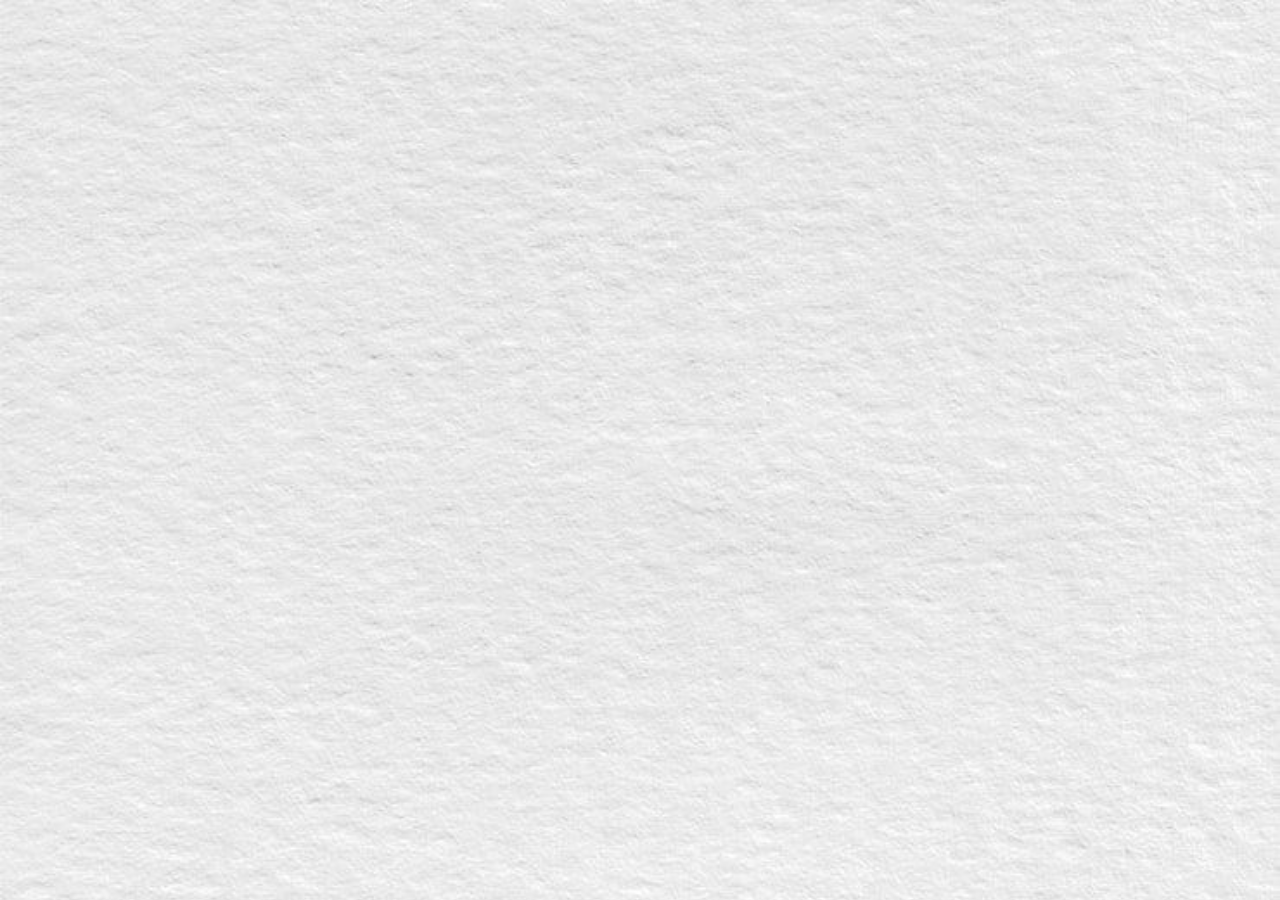
==== intro.html @ 2da902ff "Create intro.html" ====
<!DOCTYPE html>
<html lang="en">
<head>
    <meta charset="UTF-8">
    <meta name="viewport" content="width=device-width, initial-scale=1.0">
    <title>Welcome</title>

    <link rel="stylesheet" href="style.css">
</head>

<body>

<div id="intro-overlay">
    <video id="intro-video" autoplay muted playsinline preload="auto">
        <source src="logo.mp4" type="video/mp4">
    </video>
</div>

</body>
</html>
---- style.css ----
body {
    margin: 0;
    padding: 0;
    text-align: center;
}

:root {
    color-scheme: light;
}

/* SECTIONS */
.section {
    width: 100%;
    padding: 12px 0;
    margin: 0;
}

/* MAIN TEXT */
.main-text {
    font-family: Garamond, serif;
    font-size: 14px;
    color: #595959;
    line-height: 2;
    margin-bottom: 0.5px;
}

/* SUBTEXT */
.sub-text {
    font-family: Garamond, serif;
    font-size: 12px;
    color: #777777;
    line-height: 1.5;
    margin-bottom: 0.5px;
}

/* ACCENT TEXT */
.accent-text {
    font-family: "Great Vibes", cursive;
    font-size: 35px;
    font-weight: 700;
    color: #C4AB46;
    line-height: 1;
}

/* OTHER TEXT */
.italic-text {
    font-family: Garamond, serif;
    font-style: italic;
    font-size: 14px;
    color: #7C2946;
    line-height: 1.5;
}

.gold-text {
    font-family: Garamond, serif;
    font-size: 14px;
    color: #C4AB46;
    line-height: 1.5;
}

.details-text {
    font-family: Garamond, serif;
    font-size: 16px;
    color: #595959;
    line-height: 1.5;
}

.details2-text {
    font-family: Garamond, serif;
    font-size: 16px;
    color: #777777;
    line-height: 1.5;
}

.rsvp-text {
font-family: Garamond, serif;
font-size: 24px;
color: #C4AB46;
}

.and-text {
    font-family: "Great Vibes", cursive;
    font-size: 60px;
    colour: #595959;
}
    
/* IMAGES */
.and-image {
    width: 100%;
    max-width: 350px;
    height: auto;
}

.button-image {
    width: 100%;
    max-width: 500px;
    height: auto;
    margin-bottom: 2px;
    display: block;
    margin: 0 auto 2px auto;
}

.logo-image {
    width: 120px;
    height: auto;
}

.hero-image {
    width: 90%;
    max-width: 300px;
    height: auto;
    opacity: 0.6;
    margin-bottom: 0.5px;
}

.name-image {
    width: 80%;
    max-width: 250px;
    height: auto;
    margin-bottom: 0.5px;
}

.dua1-image {
    width: 100%;
    max-width: 300px;
    height: auto;
    opacity: 0.6;
}

.dua2-image {
    width: 100%;
    max-width: 300px;
    height: auto;
    opacity: 0.6;
}

.inshaallah-image {
    width: 80px;
    height: auto;
    display: block;
    margin: 0 auto;
    opacity: 0.6;
}

.orderoftheday-image {
    width: 60%;
    max-width: 150px;
    height: auto;
}

.heading-image {
    width: 100%;
    max-width: 500px;
    height: auto;
    margin-bottom: 0.5px;
    display: block;
    margin: 0 auto 2px auto;
}

.backhome-image {
    width: 50%;
    max-width: 250px;
    height: auto;
    margin: 0 auto;
}

/* BACKGROUND */
body.home-page,
body.nikaah-page,
body.wedding-page {
    background-image: url("home-background.jpg");
    background-repeat: repeat-y;
    background-size: 100% auto;
    background-position: top center;
}

/* ANIMATION */
.reveal {
    opacity: 0;
    transform: translateY(40px);
    transition: opacity 0.8s ease, transform 0.8s ease;
}

.reveal.active {
    opacity: 1;
    transform: translateY(0);
}

/* RESET */
* {
    box-sizing: border-box;
}

/* TYPOGRAPHY RESET */
p, h1, h2, h3 {
    margin: 6px 0;
}

/* RSVP FORM */
.rsvp-form {
    display: flex;
    flex-direction: column;
    gap: 8px;
}

.rsvp-form input {
    background: transparent;
    border: none;
    border-bottom: 1px solid currentColor;
    padding: 4px 0;
    font: inherit;
    text-align: center;
}

.rsvp-form input::placeholder {
    color: inherit;
    text-align: center;
    opacity: 1;
}

.rsvp-form button {
    margin: 12px auto 0;
    background: transparent;
    border: 1px solid currentColor;
    padding: 8px 16px;
    width: fit-content;
    cursor: pointer;
    font: inherit;
}

.scroll-hint {
  text-align: center;
  margin-top: 40px;
  margin-bottom: 20px;
  font-size: 0.9rem;
  letter-spacing: 2px;
  opacity: 0.6;
}

@keyframes float {
  0%, 100% {
    transform: translateX(-50%) translateY(0);
  }

  50% {
    transform: translateX(-50%) translateY(6px);
  }
}

/* ---------- Intro Video ---------- */

#intro-overlay {
    position: fixed;
    inset: 0;

    background-image: url("home-background.jpg");
    background-repeat: repeat-y;
    background-size: 100% auto;
    background-position: top center;

    display: flex;
    justify-content: center;
    align-items: center;
    z-index: 9999;
    opacity: 1;
    transition: opacity 1s ease;
}

#intro-overlay.fade-out {
    opacity: 0;
    pointer-events: none;
}

#intro-video {
    max-width: 100vw;
    max-height: 100vh;
    width: auto;
    height: auto;
    display: block;
}
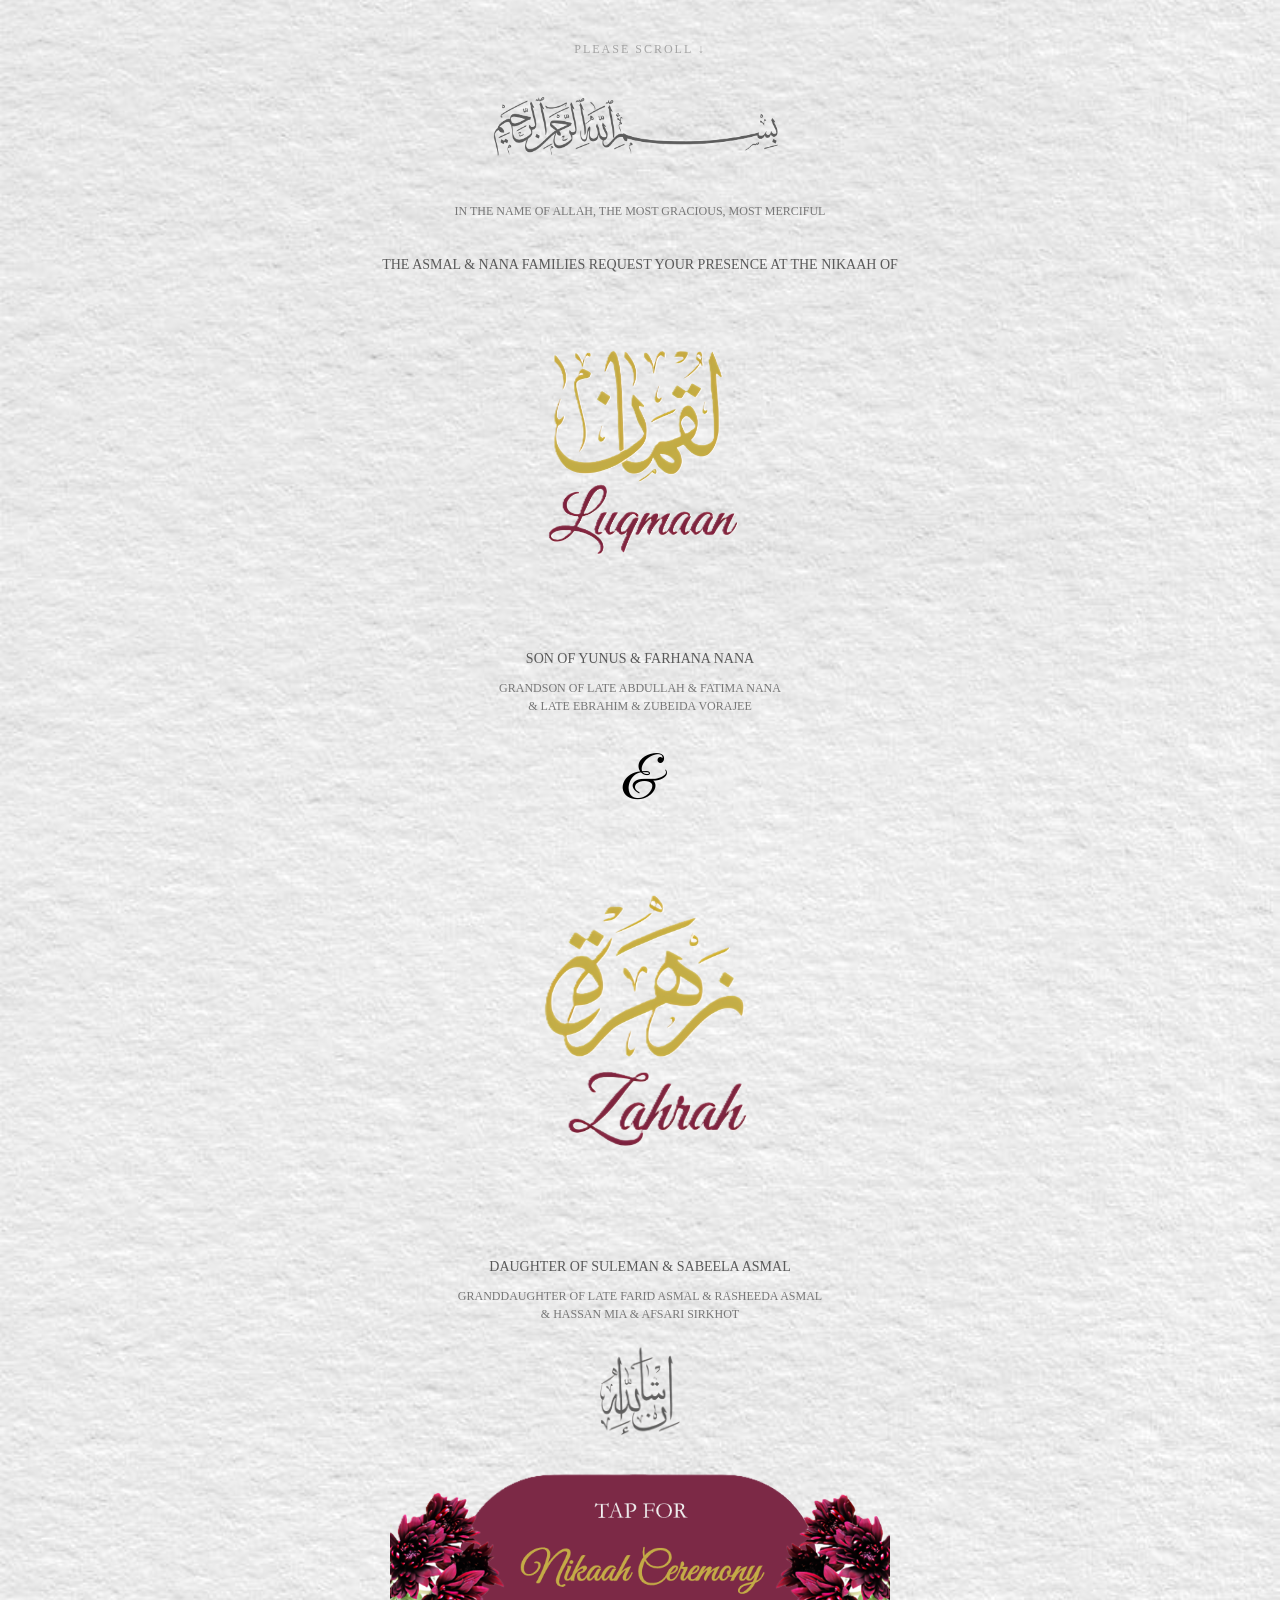
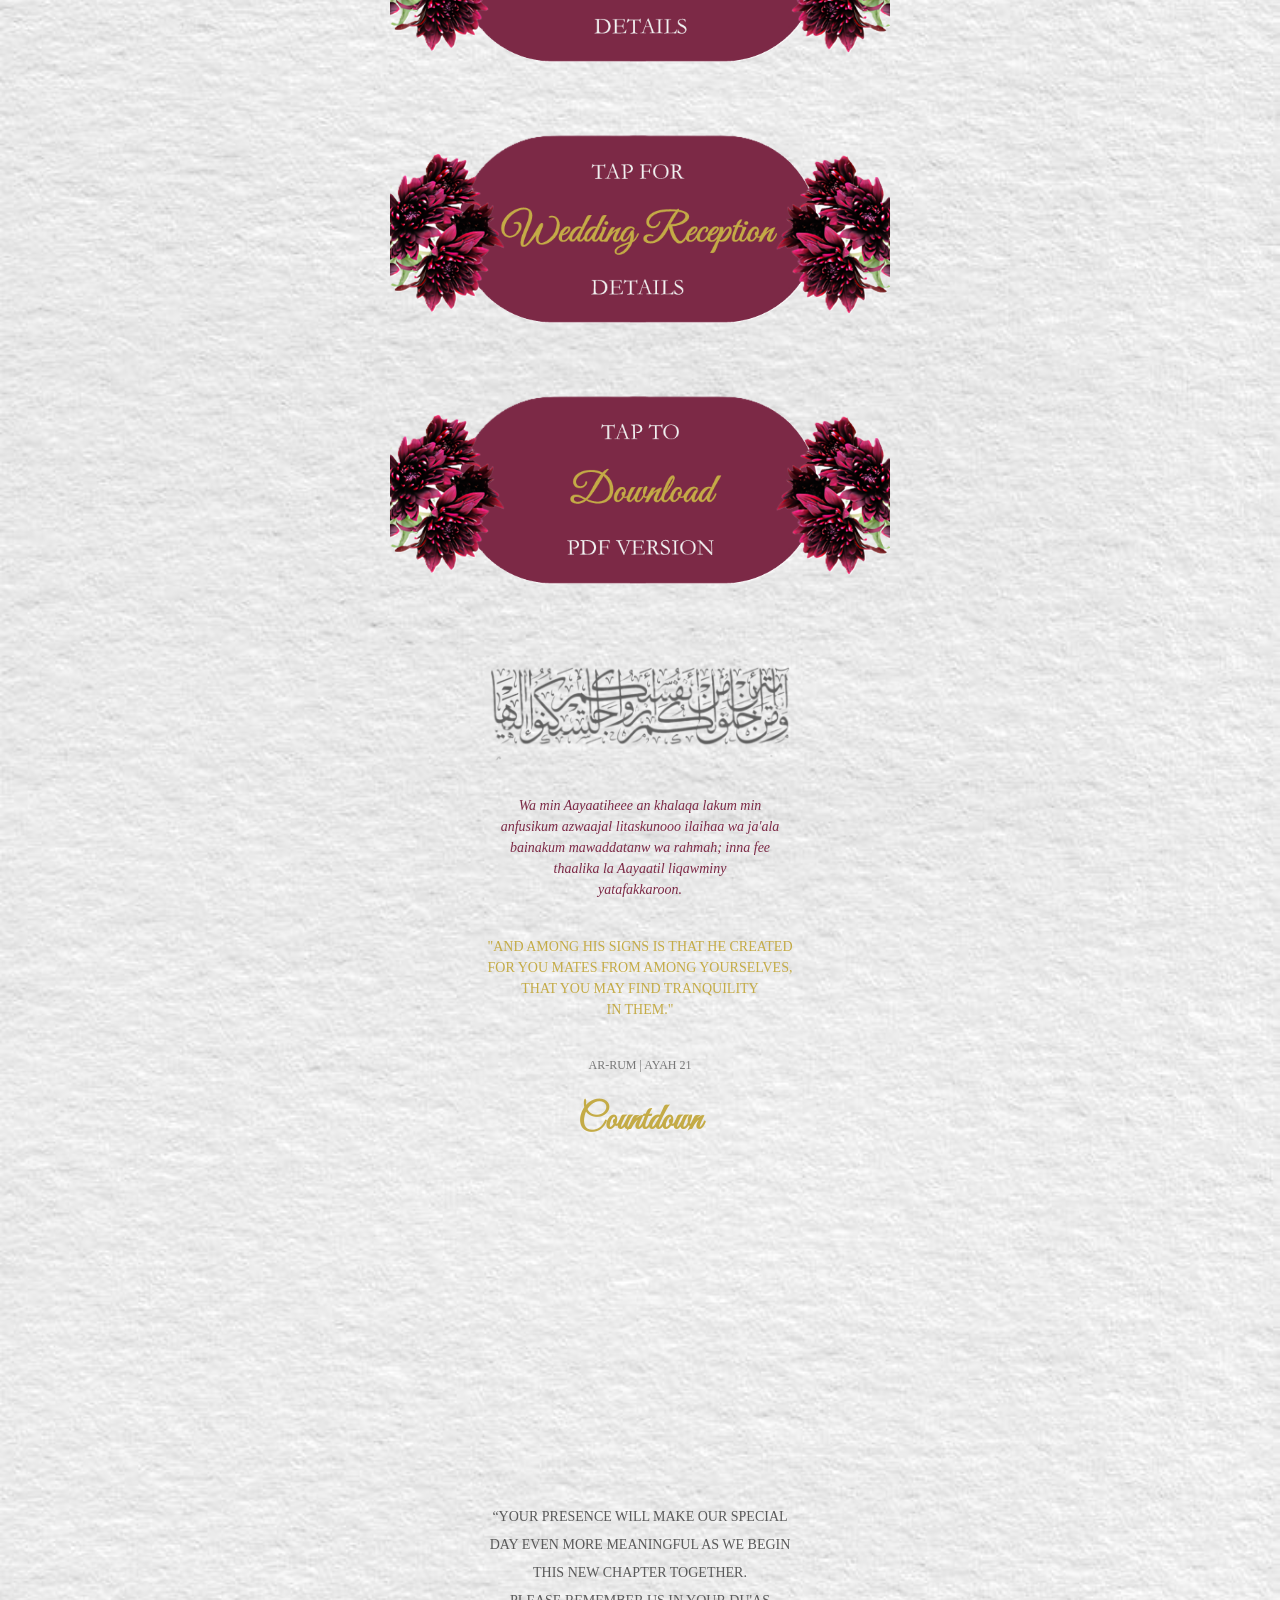
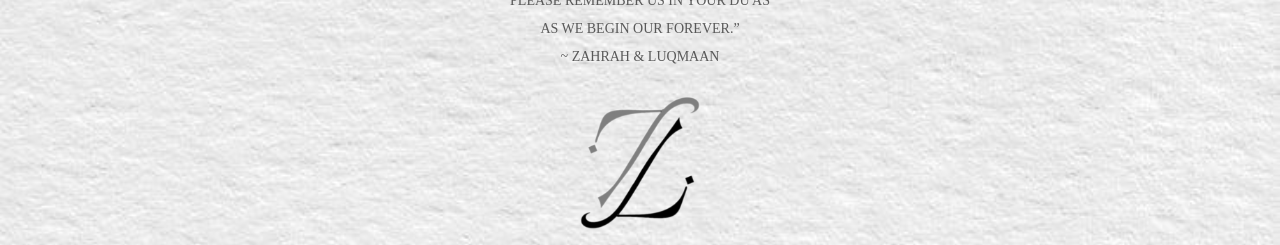
==== commit 1ba7b7b2: "Rename index.html to intro.html" ====
--- a/intro.html
+++ b/intro.html
@@ -3,18 +3,183 @@
 <head>
     <meta charset="UTF-8">
     <meta name="viewport" content="width=device-width, initial-scale=1.0">
-    <title>Welcome</title>
+    <meta name="color-scheme" content="light">
+    <title>Luqmaan & Zahrah</title>
 
     <link rel="stylesheet" href="style.css">
+
+    <link rel="preconnect" href="https://fonts.googleapis.com">
+    <link rel="preconnect" href="https://fonts.gstatic.com" crossorigin>
+    <link href="https://fonts.googleapis.com/css2?family=Great+Vibes&display=swap" rel="stylesheet">
 </head>
 
-<body>
+<body class="home-page">
+    
+<div class="scroll-hint">
+    <p class="sub-text">
+           PLEASE SCROLL ↓ 
+</div>
+    
+<!-- Bismillah -->
+    <div class="section reveal">
+        <img src="bismillah.png" class="hero-image" alt="Bismillah">
+    </div>
 
-<div id="intro-overlay">
-    <video id="intro-video" autoplay muted playsinline preload="auto">
-        <source src="logo.mp4" type="video/mp4">
-    </video>
 </div>
 
+    <!-- Meaning -->
+    <div class="section reveal">
+        <p class="sub-text">
+            IN THE NAME OF ALLAH, THE MOST GRACIOUS, MOST MERCIFUL
+        </p>
+    </div>
+
+    <!-- Request -->
+    <div class="section reveal">
+        <p class="main-text">
+            THE ASMAL & NANA FAMILIES REQUEST YOUR PRESENCE AT THE NIKAAH OF
+        </p>
+    </div>
+
+    <!-- Luqmaan -->
+    <div class="section reveal">
+        <img src="luqmaan.png" class="name-image" alt="Luqmaan">
+    </div>
+
+    <!-- Text Block 1 -->
+    <div class="section reveal">
+        <p class="main-text">
+            SON OF YUNUS & FARHANA NANA
+        </p>
+
+        <p class="sub-text">
+            GRANDSON OF LATE ABDULLAH & FATIMA NANA<br>& LATE EBRAHIM & ZUBEIDA VORAJEE
+        </p>
+    </div>
+
+    <!-- & -->
+    <div class="section reveal">
+        <p class="and-text">
+        &
+        </p>
+    </div>
+    
+    <!-- Zahrah -->
+    <div class="section reveal">
+        <img src="zahrah.png" class="name-image" alt="zahrah">
+    </div>
+
+    <!-- Text Block 2 -->
+    <div class="section reveal">
+        <p class="main-text">
+            DAUGHTER OF SULEMAN & SABEELA ASMAL
+        </p>
+
+        <p class="sub-text">
+            GRANDDAUGHTER OF LATE FARID ASMAL & RASHEEDA ASMAL<br>& HASSAN MIA & AFSARI SIRKHOT
+        </p>
+    </div>
+
+    <!-- In Sha Allah -->
+    <div class="section reveal">
+        <img src="inshaallah.png" class="inshaallah-image" alt="In Sha Allah">
+    </div>
+    
+    <!-- Buttons -->
+    <div id="buttons" class="section reveal">
+
+        <a href="nikaah.html">
+            <img src="nikaahbutton.png" class="button-image" alt="Nikaah">
+        </a>
+
+        <br><br>
+
+        <a href="reception.html">
+            <img src="receptionbutton.png" class="button-image" alt="Reception">
+        </a>
+
+        <br><br>
+
+        <a href="documents/invitation.pdf" download>
+            <img src="downloadbutton.png" class="button-image" alt="Download Invitation">
+        </a>
+
+    <br><br>
+
+    </div>
+
+    <!-- Dua -->
+    <div class="section reveal">
+        <img src="dua1.png" class="dua1-image" alt="Dua 1">
+    </div>
+
+    <!-- Dua Text -->
+    <div class="section reveal">
+        <p class="italic-text">
+            Wa min Aayaatiheee an khalaqa lakum min<br>anfusikum azwaajal litaskunooo ilaihaa wa ja'ala<br>bainakum mawaddatanw wa rahmah; inna fee<br>thaalika la Aayaatil liqawminy<br>yatafakkaroon.
+        </p>
+    </div>
+
+    <!-- Meaning -->
+    <div class="section reveal">
+        <p class="gold-text">
+           "AND AMONG HIS SIGNS IS THAT HE CREATED<br>FOR YOU MATES FROM AMONG YOURSELVES,<br>THAT YOU MAY FIND TRANQUILITY<br>IN THEM."
+        </p>
+    </div>
+
+    <!-- Additional Text -->
+    <div class="section reveal">
+        <p class="sub-text">
+            AR-RUM | AYAH 21
+        </p>
+    </div>
+        
+    <!-- Countdown -->
+    <div class="section reveal">
+        <p class="accent-text">Countdown</p>
+    </div>
+    
+    <div class="section reveal">
+    <iframe
+    src="https://zaln-droid.github.io/countdown/"
+    width="100%"
+    height="300"
+    frameborder="0">
+    </iframe>
+    </div>
+
+    <!-- Message -->
+    <div class="section reveal">
+        <p class="main-text">
+            “YOUR PRESENCE WILL MAKE OUR SPECIAL<br>DAY EVEN MORE MEANINGFUL AS WE BEGIN<br>THIS NEW CHAPTER TOGETHER.<br>PLEASE REMEMBER US IN YOUR DU'AS<br>AS WE BEGIN OUR FOREVER.”<br>
+            ~ ZAHRAH & LUQMAAN
+        </p>
+    </div>
+
+    <!-- Logo -->
+    <div class="section reveal">
+        <img src="logo.png" class="logo-image" alt="Logo">
+    </div>
+
+<script>
+document.addEventListener("DOMContentLoaded", () => {
+
+    const reveals = document.querySelectorAll('.reveal');
+
+    const observer = new IntersectionObserver((entries) => {
+        entries.forEach((entry) => {
+            if (entry.isIntersecting) {
+                entry.target.classList.add('active');
+            }
+        });
+    });
+
+    reveals.forEach((reveal) => {
+        observer.observe(reveal);
+    });
+
+});
+</script>
+    
 </body>
 </html>
